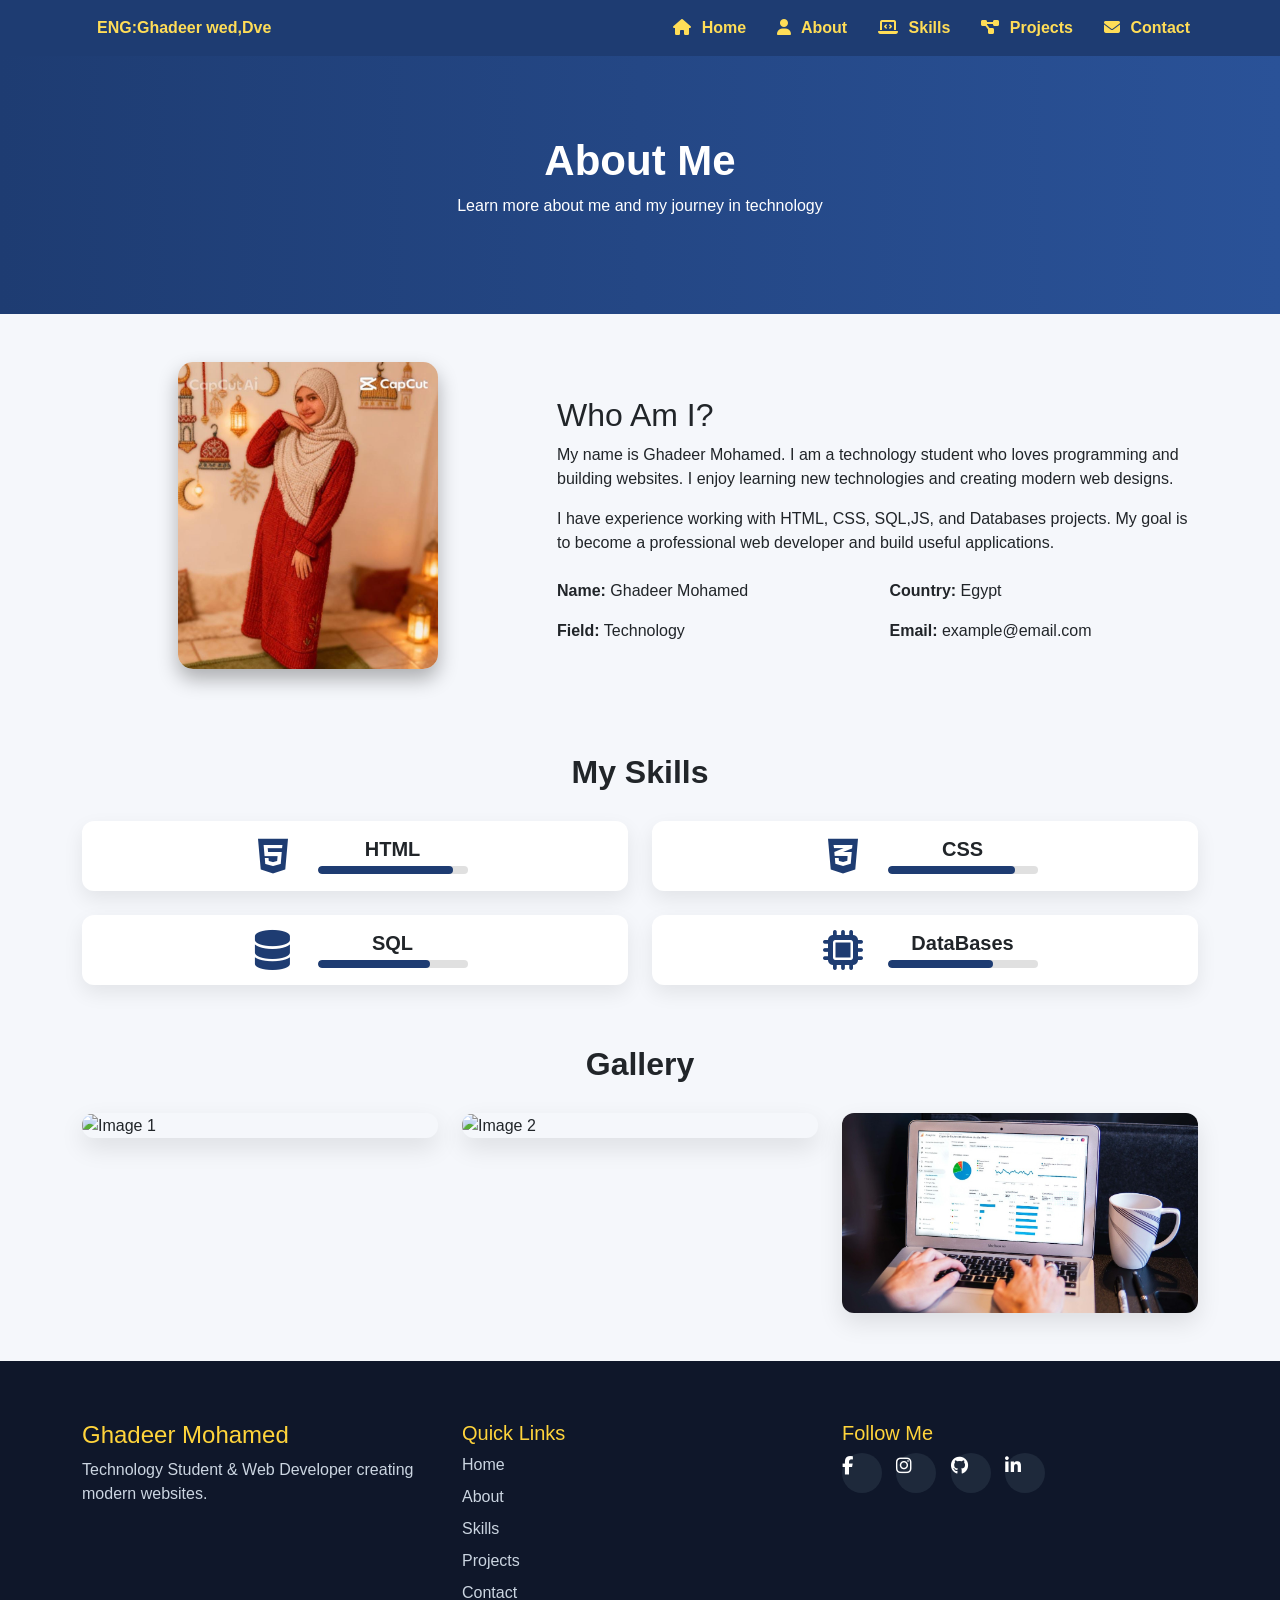
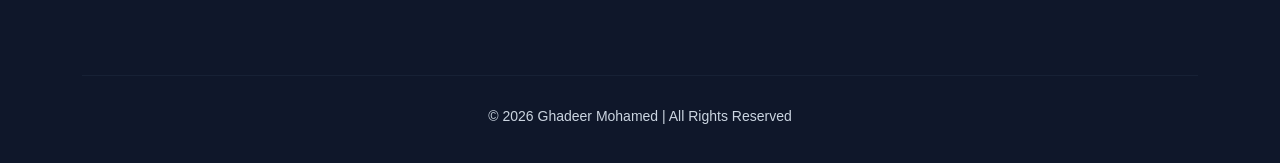
==== about.html @ 1e2f2e4e "first upload" ====
<!DOCTYPE html>
<html lang="en">

<head>
    <meta charset="UTF-8">
    <meta name="viewport" content="width=device-width, initial-scale=1">
    <title>About - Ghadeer Portfolio</title>
    <link href="https://cdn.jsdelivr.net/npm/bootstrap@5.3.2/dist/css/bootstrap.min.css" rel="stylesheet">
    <link rel="stylesheet" href="https://cdnjs.cloudflare.com/ajax/libs/font-awesome/6.5.0/css/all.min.css">
    <link rel="stylesheet" href="style.css">
</head>

<body>
    <nav class="navbar navbar-expand-lg">
        <div class="container">
            <a class="navbar-brand" href="index.html">ENG:Ghadeer wed,Dve</a>
            <button class="navbar-toggler" data-bs-toggle="collapse" data-bs-target="#navmenu">
                <span class="navbar-toggler-icon"></span>
            </button>
            <div class="collapse navbar-collapse" id="navmenu">
                <ul class="navbar-nav ms-auto">
                    <li class="nav-item"><a class="nav-link" href="index.html"><i class="fa-solid fa-house"></i>
                            Home</a></li>
                    <li class="nav-item"><a class="nav-link" href="about.html"><i class="fa-solid fa-user"></i>
                            About</a></li>
                    <li class="nav-item"><a class="nav-link" href="skills.html"><i class="fa-solid fa-laptop-code"></i> Skills</a>
                    </li>
                    <li class="nav-item"><a class="nav-link" href="projects.html"><i class="fa-solid fa-diagram-project"></i>
                            Projects</a></li>
                    <li class="nav-item"><a class="nav-link" href="contact.html"><i class="fa-solid fa-envelope"></i>
                            Contact</a></li>
                </ul>
            </div>
        </div>
    </nav>
    <button id="scrollTopBtn"><i class="fa fa-arrow-up"></i></button>
    <section class="hero">
        <div class="container text-center">
            <h1>About Me</h1>
            <p>Learn more about me and my journey in technology</p>
        </div>
    </section>
    <div class="container mt-5">
        <div class="row align-items-center">
            <div class="col-md-5 text-center mb-4">
                <div class="profile">
                    <img src="./G1.jpeg">
                </div>
            </div>
            <div class="col-md-7">
                <h2>Who Am I?</h2>
                <p>My name is Ghadeer Mohamed. I am a technology student who loves programming and building websites. I
                    enjoy learning new technologies and creating modern web designs.</p>
                <p>I have experience working with HTML, CSS, SQL,JS, and Databases projects. My goal is to become a
                    professional web developer and build useful applications.</p>
                <div class="mt-4">
                    <div class="row">
                        <div class="col-6">
                            <p><strong>Name:</strong> Ghadeer Mohamed</p>
                        </div>
                        <div class="col-6">
                            <p><strong>Country:</strong> Egypt</p>
                        </div>
                        <div class="col-6">
                            <p><strong>Field:</strong> Technology</p>
                        </div>
                        <div class="col-6">
                            <p><strong>Email:</strong> example@email.com</p>
                        </div>
                    </div>
                </div>
            </div>
        </div>
    </div>
    <div class="container mt-5">
        <h2 class="section-title">My Skills</h2>
        <div class="row g-4">
            <div class="col-md-6 col-6">
                <div class="skill-box">
                    <i class="fa-brands fa-html5 skill-icon"></i>
                    <div>
                        <h5>HTML</h5>
                        <div class="skill-bar">
                            <div class="skill-fill" style="width:90%;"></div>
                        </div>
                    </div>
                </div>
            </div>
            <div class="col-md-6 col-6">
                <div class="skill-box">
                    <i class="fa-brands fa-css3-alt skill-icon"></i>
                    <div>
                        <h5>CSS</h5>
                        <div class="skill-bar">
                            <div class="skill-fill" style="width:85%;"></div>
                        </div>
                    </div>
                </div>
            </div>
            <div class="col-md-6 col-6">
                <div class="skill-box">
                    <i class="fa-solid fa-database skill-icon"></i>
                    <div>
                        <h5>SQL</h5>
                        <div class="skill-bar">
                            <div class="skill-fill" style="width:75%;"></div>
                        </div>
                    </div>
                </div>
            </div>
            <div class="col-md-6 col-6">
                <div class="skill-box">
                    <i class="fa-solid fa-microchip skill-icon"></i>
                    <div>
                        <h5>DataBases</h5>
                        <div class="skill-bar">
                            <div class="skill-fill" style="width:70%;"></div>
                        </div>
                    </div>
                </div>
            </div>
        </div>
    </div>
    <div class="container mt-5">
        <h2 class="section-title">Gallery</h2>
        <div class="row g-4">
            <div class="col-md-4 col-6">
                <div class="image-card">
                    <img src="https://images.unsplash.com/photo-1603791440384-56cd371ee9a7" alt="Image 1">
                </div>
            </div>
            <div class="col-md-4 col-6">
                <div class="image-card">
                    <img src="https://images.unsplash.com/photo-1522202176988-66273c2fd55f" alt="Image 2">
                </div>
            </div>
            <div class="col-md-4 col-6">
                <div class="image-card">
                    <img src="./WhatsApp Image 2025-12-01 at 9.15.11 AM.jpeg" alt="Image 3">
                </div>
            </div>
        </div>
    </div>
    <footer class="footer mt-5">
        <div class="container">
            <div class="row text-center text-md-start">
                <div class="col-md-4 mb-4">
                    <h4>Ghadeer Mohamed</h4>
                    <p>Technology Student & Web Developer creating modern websites.</p>
                </div>
                <div class="col-md-4 mb-4">
                    <h5>Quick Links</h5>
                    <ul class="footer-links">
                        <li><a href="index.html">Home</a></li>
                        <li><a href="about.html">About</a></li>
                        <li><a href="#">Skills</a></li>
                        <li><a href="#">Projects</a></li>
                        <li><a href="contact.html">Contact</a></li>
                    </ul>
                </div>
                <div class="col-md-4 mb-4">
                    <h5>Follow Me</h5>
                    <div class="social-icons">
                        <a href="#"><i class="fa-brands fa-facebook-f"></i></a>
                        <a href="#"><i class="fa-brands fa-instagram"></i></a>
                        <a href="#"><i class="fa-brands fa-github"></i></a>
                        <a href="#"><i class="fa-brands fa-linkedin-in"></i></a>
                    </div>
                </div>
            </div>
            <hr>
            <p class="copy text-center">© 2026 Ghadeer Mohamed | All Rights Reserved</p>
        </div>
    </footer>
    <script src="https://cdn.jsdelivr.net/npm/bootstrap@5.3.2/dist/js/bootstrap.bundle.min.js"></script>
    <script src="n.js"></script>
</body>

</html>
---- style.css ----
* {
    margin: 0;
    padding: 0;
    box-sizing: border-box;
}

body {
    background: #f4f6fb;
    font-family: Arial;
}

#scrollTopBtn {
    display: none;
    position: fixed;
    bottom: 20px;
    right: 30px;
    z-index: 99;
    font-size: 18px;
    border: none;
    outline: none;
    background-color: #555;
    color: white;
    cursor: pointer;
    padding: 12px;
    border-radius: 8px;
    transition: background-color 0.3s;
}

#scrollTopBtn:hover {
    background-color: #333;
}

.navbar {
    background: #1e3c72;
}

.navbar-brand {
    color: white;
    font-weight: bold;
    font-size: 22px;
}

.nav-link {
    color: #ddd;
    margin-left: 15px;
}

.nav-link:hover {
    color: #ffd43b;
}

.nav-link i {
    margin-right: 6px;
}

.hero {
    background: linear-gradient(135deg, #1e3c72, #2a5298);
    color: white;
    padding: 90px 0;
}

.hero h1 {
    font-size: 45px;
    font-weight: bold;
}

.main-btn {
    background: #ffd43b;
    border: none;
    border-radius: 30px;
    padding: 10px 25px;
    margin-right: 10px;
}

.contact-btn {
    border: 2px solid white;
    color: white;
    border-radius: 30px;
    padding: 10px 25px;
}

.contact-btn:hover {
    background: white;
    color: #1e3c72;
}

.profile-frame {
    width: 260px;
    height: 260px;
    padding: 8px;
    border-radius: 50%;
    background: linear-gradient(45deg, #ffd43b, #ffffff, #ffd43b);
    margin: auto;
}

.profile-frame img {
    width: 100%;
    height: 100%;
    border-radius: 50%;
    object-fit: cover;
}

img:hover {
    transform: scale(1.05);
    transition: .3s;

}

.section-title {
    text-align: center;
    margin-top: 70px;
    margin-bottom: 40px;
    font-weight: bold;
}

.skill-box {
    background: white;
    padding: 25px;
    border-radius: 12px;
    display: flex;
    align-items: center;
    justify-content: center;
    box-shadow: 0 8px 20px rgba(0, 0, 0, 0.08);
    transition: .3s;
}

.skill-box img {
    width: 45px;
    margin-right: 10px;
}

.skill-box:hover {
    transform: translateY(-10px);
    box-shadow: 0 15px 30px rgba(0, 0, 0, 0.2);
}

.project-card {
    border: none;
    border-radius: 12px;
    overflow: hidden;
    box-shadow: 0 10px 25px rgba(0, 0, 0, 0.1);
    transition: .4s;
}

.project-card img {
    height: 220px;
    object-fit: cover;
}

.project-card:hover {
    transform: translateY(-10px);
    box-shadow: 0 20px 40px rgba(0, 0, 0, 0.25);
}

.footer {
    background: #0f172a;
    color: white;
    padding: 60px 0 20px;
    margin-top: 80px;
}

.footer p {
    color: #cbd5e1;
}

.footer-links {
    list-style: none;
    padding: 0;
}

.footer-links li {
    margin: 8px 0;
}

.footer-links a {
    color: #cbd5e1;
    text-decoration: none;
}

.footer-links a:hover {
    color: #ffd43b;
    padding-left: 5px;
}

.social-icons a {
    color: white;
    font-size: 18px;
    margin-right: 10px;
    width: 40px;
    height: 40px;
    display: inline-flex;
    align-items: center;
    justify-content: center;
    background: #1e293b;
    border-radius: 50%;
    transition: .3s;
}

.social-icons a:hover {
    background: #ffd43b;
    color: #000;
    transform: translateY(-5px);
}

.footer hr {
    border-color: #334155;
    margin: 30px 0;
}

.copy {
    font-size: 14px;
    color: #94a3b8;
    text-align: center;
}


body {
    font-family: Arial, sans-serif;
    background: #f5f7fb;
    margin: 0;
    padding: 0;
}

.navbar {
    background: #1e3c72;
}

.navbar a.nav-link,
.navbar-brand {
    color: #ffdd57 !important;
    font-weight: bold;
    font-size: 16px;
    margin-left: 15px;
    transition: .3s;
}

.navbar a.nav-link:hover {
    color: #ffffff !important;
}

.hero {
    background: linear-gradient(90deg, #1e3c72, #2a5298);
    color: white;
    padding: 80px 0;
    text-align: center;
}

.hero h1 {
    font-size: 42px;
    font-weight: bold;
}

.profile img {
    width: 260px;
    border-radius: 15px;
    box-shadow: 0 10px 20px rgba(0, 0, 0, 0.3);
}

.section-title {
    text-align: center;
    margin-top: 60px;
    margin-bottom: 30px;
    font-weight: bold;
}

.skill-box {
    background: white;
    padding: 20px;
    border-radius: 10px;
    text-align: center;
    box-shadow: 0 5px 15px rgba(0, 0, 0, 0.1);
    display: flex;
    align-items: center;
    transition: .3s;
}

.skill-box:hover {
    transform: translateY(-10px);
}

.skill-box i.skill-icon {
    font-size: 40px;
    margin-right: 15px;
    color: #1e3c72;
}

.skill-box h5 {
    font-weight: bold;
    margin: 0 0 5px 0;
}

.skill-bar {
    background: #e0e0e0;
    height: 8px;
    border-radius: 5px;
    overflow: hidden;
}

.skill-fill {
    height: 100%;
    background: #1e3c72;
    width: 0;
    transition: .8s;
}

.image-card {
    overflow: hidden;
    border-radius: 12px;
    box-shadow: 0 10px 25px rgba(0, 0, 0, 0.1);
    transition: .4s;
}

.image-card img {
    width: 100%;
    height: 200px;
    object-fit: cover;
    transition: .4s;
}

.image-card:hover img {
    transform: scale(1.05);
}

footer {
    background: #1e3c72;
    color: white;
    text-align: center;
    padding: 25px 0;
    margin-top: 60px;
}

footer h4,
footer h5 {
    color: #ffd43b;
}

footer p,
footer a {
    color: white;
    text-decoration: none;
}

footer a:hover {
    color: #ffd43b;
}

footer .social-icons a {
    display: inline-block;
    margin-right: 10px;
    color: white;
    font-size: 18px;
    transition: .3s;
}

footer .social-icons a:hover {
    color: #ffd43b;
}

.project-btn {
    background: #ffd43b;
    color: #1e3c72;
    border: none;
    border-radius: 30px;
    padding: 8px 20px;
    transition: .3s;
}

.project-btn:hover {
    background: #1e3c72;
    color: #ffd43b;
    transform: translateY(-3px);
}

@media(max-width:768px) {
    .profile-frame img {
        width: 200px;
    }
}

.skill-box {
    display: flex;
    align-items: center;
    background: white;
    padding: 15px 20px;
    border-radius: 12px;
    box-shadow: 0 8px 20px rgba(0, 0, 0, 0.08);
    transition: .3s;
}

.skill-box:hover {
    transform: translateY(-5px);
    box-shadow: 0 12px 30px rgba(0, 0, 0, 0.2);
}

.skill-icon {
    font-size: 40px;
    color: #ffd43b;
    margin-right: 15px;
    width: 60px;
    text-align: center;
}

.skill-box h5 {
    margin: 0 0 5px 0;
}

.skill-bar {
    background: #e0e0e0;
    height: 8px;
    border-radius: 8px;
    overflow: hidden;
    margin-top: 5px;
    width: 150px;
}

.skill-fill {
    background: #1e3c72;
    height: 100%;
    border-radius: 8px;
    transition: width 1s ease-in-out;
}

.project-card {
    border: none;
    border-radius: 12px;
    overflow: hidden;
    box-shadow: 0 8px 25px rgba(0, 0, 0, 0.1);
    transition: .4s;
}

.project-card img {
    width: 100%;
    height: 220px;
    object-fit: cover;
    transition: .4s;
}

.project-card:hover {
    transform: translateY(-10px);
    box-shadow: 0 20px 40px rgba(0, 0, 0, 0.25);
}

.project-btn {
    background: #ffd43b;
    color: #1e3c72;
    border: none;
    border-radius: 30px;
    padding: 8px 20px;
    transition: .3s;
}

.project-btn:hover {
    background: #1e3c72;
    color: #ffd43b;
    transform: translateY(-3px);
}


.contact-form {
    background: white;
    padding: 30px;
    border-radius: 12px;
    box-shadow: 0 10px 25px rgba(0, 0, 0, 0.1);
}

.contact-form .form-control {
    border-radius: 8px;
}

.contact-form .btn {
    background: #1e3c72;
    color: #ffd43b;
    border: none;
    border-radius: 30px;
    padding: 10px;
    transition: .3s;
}

.contact-form .btn:hover {
    background: #ffd43b;
    color: #1e3c72;
    transform: translateY(-3px);
}
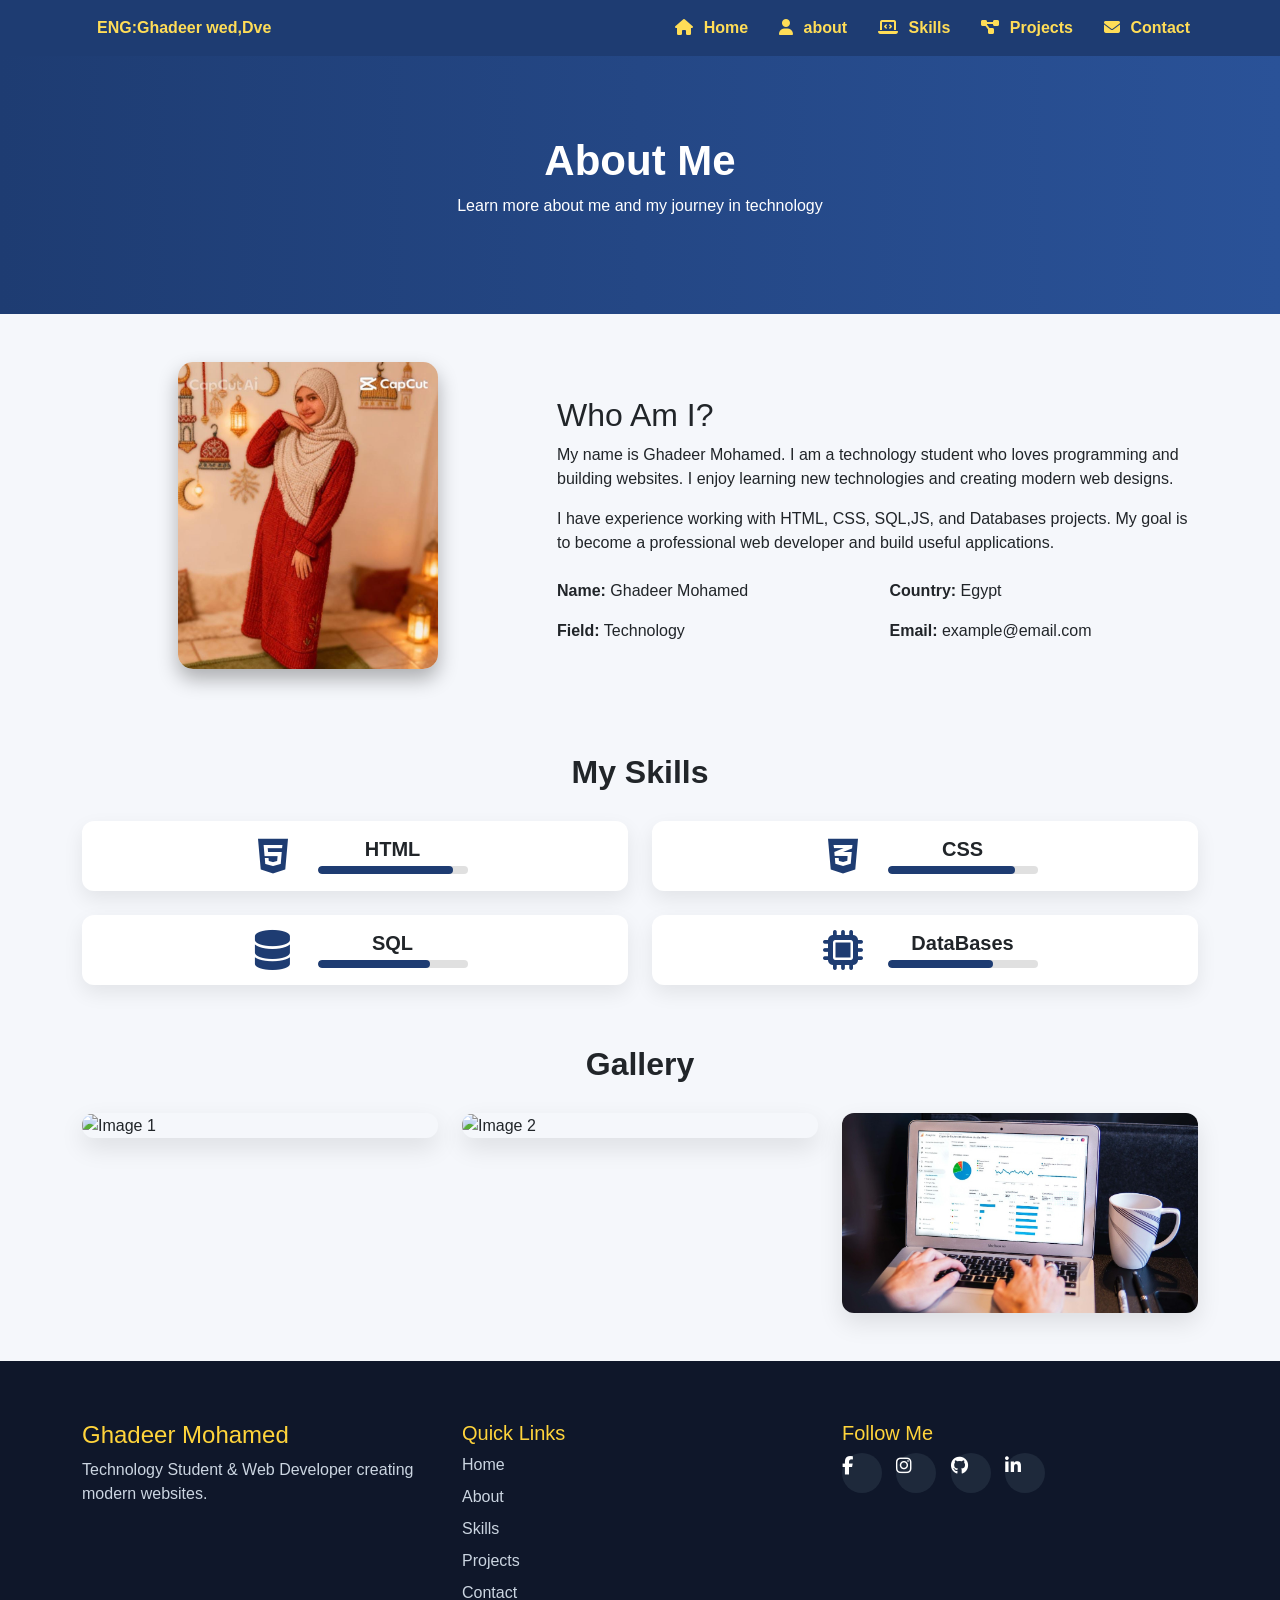
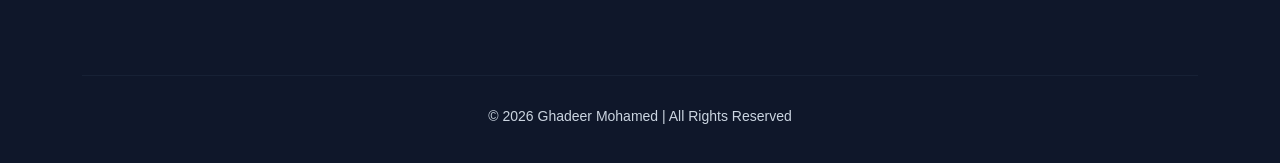
==== commit 21a6057c: "Fix typo in About link text" ====
--- a/about.html
+++ b/about.html
@@ -22,7 +22,7 @@
                     <li class="nav-item"><a class="nav-link" href="index.html"><i class="fa-solid fa-house"></i>
                             Home</a></li>
                     <li class="nav-item"><a class="nav-link" href="about.html"><i class="fa-solid fa-user"></i>
-                            About</a></li>
+                            about</a></li>
                     <li class="nav-item"><a class="nav-link" href="skills.html"><i class="fa-solid fa-laptop-code"></i> Skills</a>
                     </li>
                     <li class="nav-item"><a class="nav-link" href="projects.html"><i class="fa-solid fa-diagram-project"></i>
@@ -176,4 +176,4 @@
     <script src="n.js"></script>
 </body>
 
-</html>+</html>
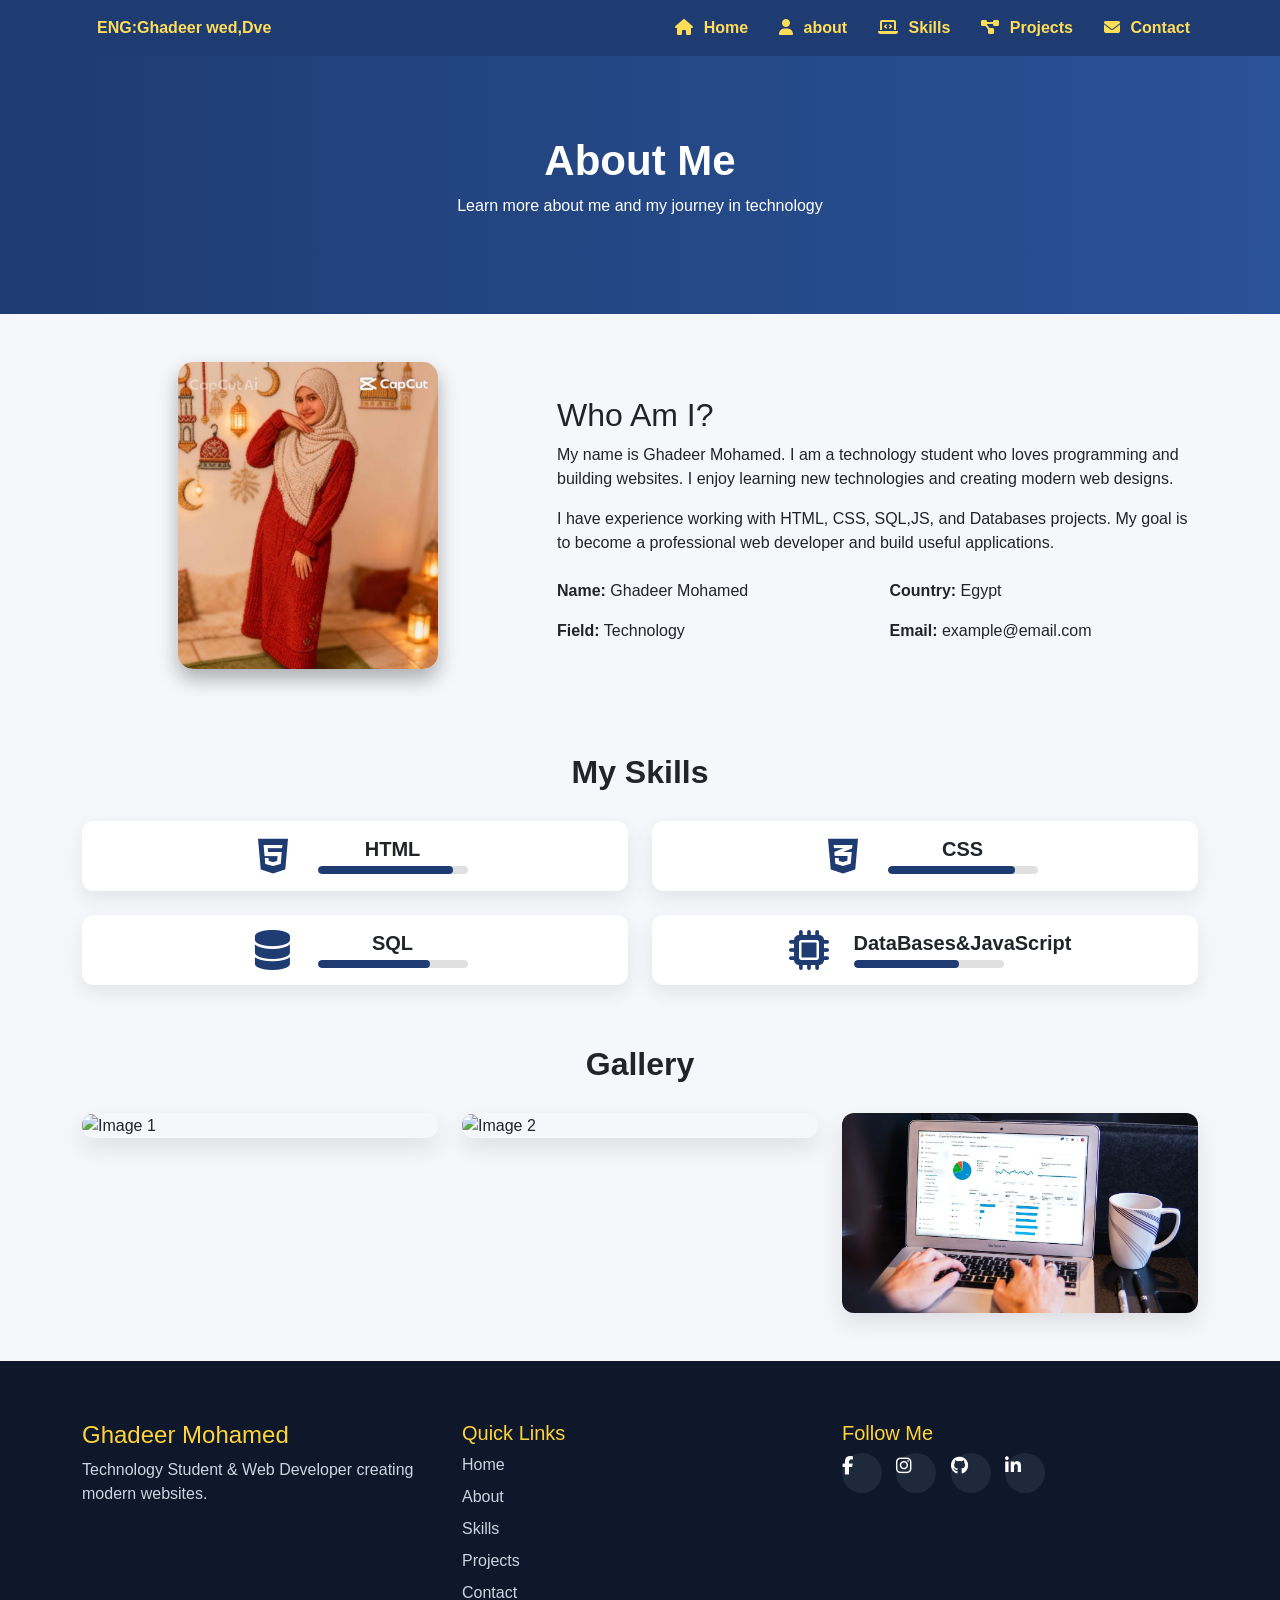
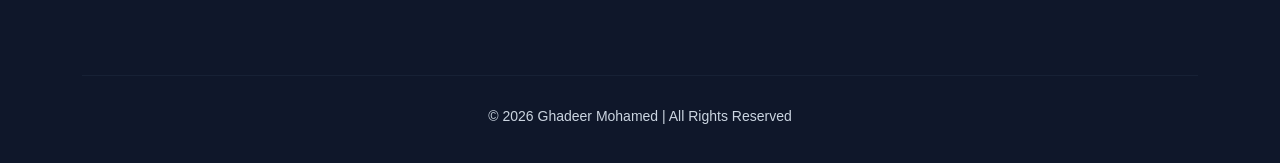
==== commit 08d85474: "first upload" ====
--- a/about.html
+++ b/about.html
@@ -23,11 +23,13 @@
                             Home</a></li>
                     <li class="nav-item"><a class="nav-link" href="about.html"><i class="fa-solid fa-user"></i>
                             about</a></li>
-                    <li class="nav-item"><a class="nav-link" href="skills.html"><i class="fa-solid fa-laptop-code"></i> Skills</a>
+                    <li class="nav-item"><a class="nav-link" href="Skills.html"><i class="fa-solid fa-laptop-code"></i>
+                            Skills</a>
                     </li>
-                    <li class="nav-item"><a class="nav-link" href="projects.html"><i class="fa-solid fa-diagram-project"></i>
+                    <li class="nav-item"><a class="nav-link" href="Projects.html"><i
+                                class="fa-solid fa-diagram-project"></i>
                             Projects</a></li>
-                    <li class="nav-item"><a class="nav-link" href="contact.html"><i class="fa-solid fa-envelope"></i>
+                    <li class="nav-item"><a class="nav-link" href="Contact.html"><i class="fa-solid fa-envelope"></i>
                             Contact</a></li>
                 </ul>
             </div>
@@ -112,13 +114,14 @@
                 <div class="skill-box">
                     <i class="fa-solid fa-microchip skill-icon"></i>
                     <div>
-                        <h5>DataBases</h5>
+                        <h5>DataBases&JavaScript</h5>
                         <div class="skill-bar">
                             <div class="skill-fill" style="width:70%;"></div>
                         </div>
                     </div>
                 </div>
             </div>
+           
         </div>
     </div>
     <div class="container mt-5">
@@ -176,4 +179,4 @@
     <script src="n.js"></script>
 </body>
 
-</html>
+</html>
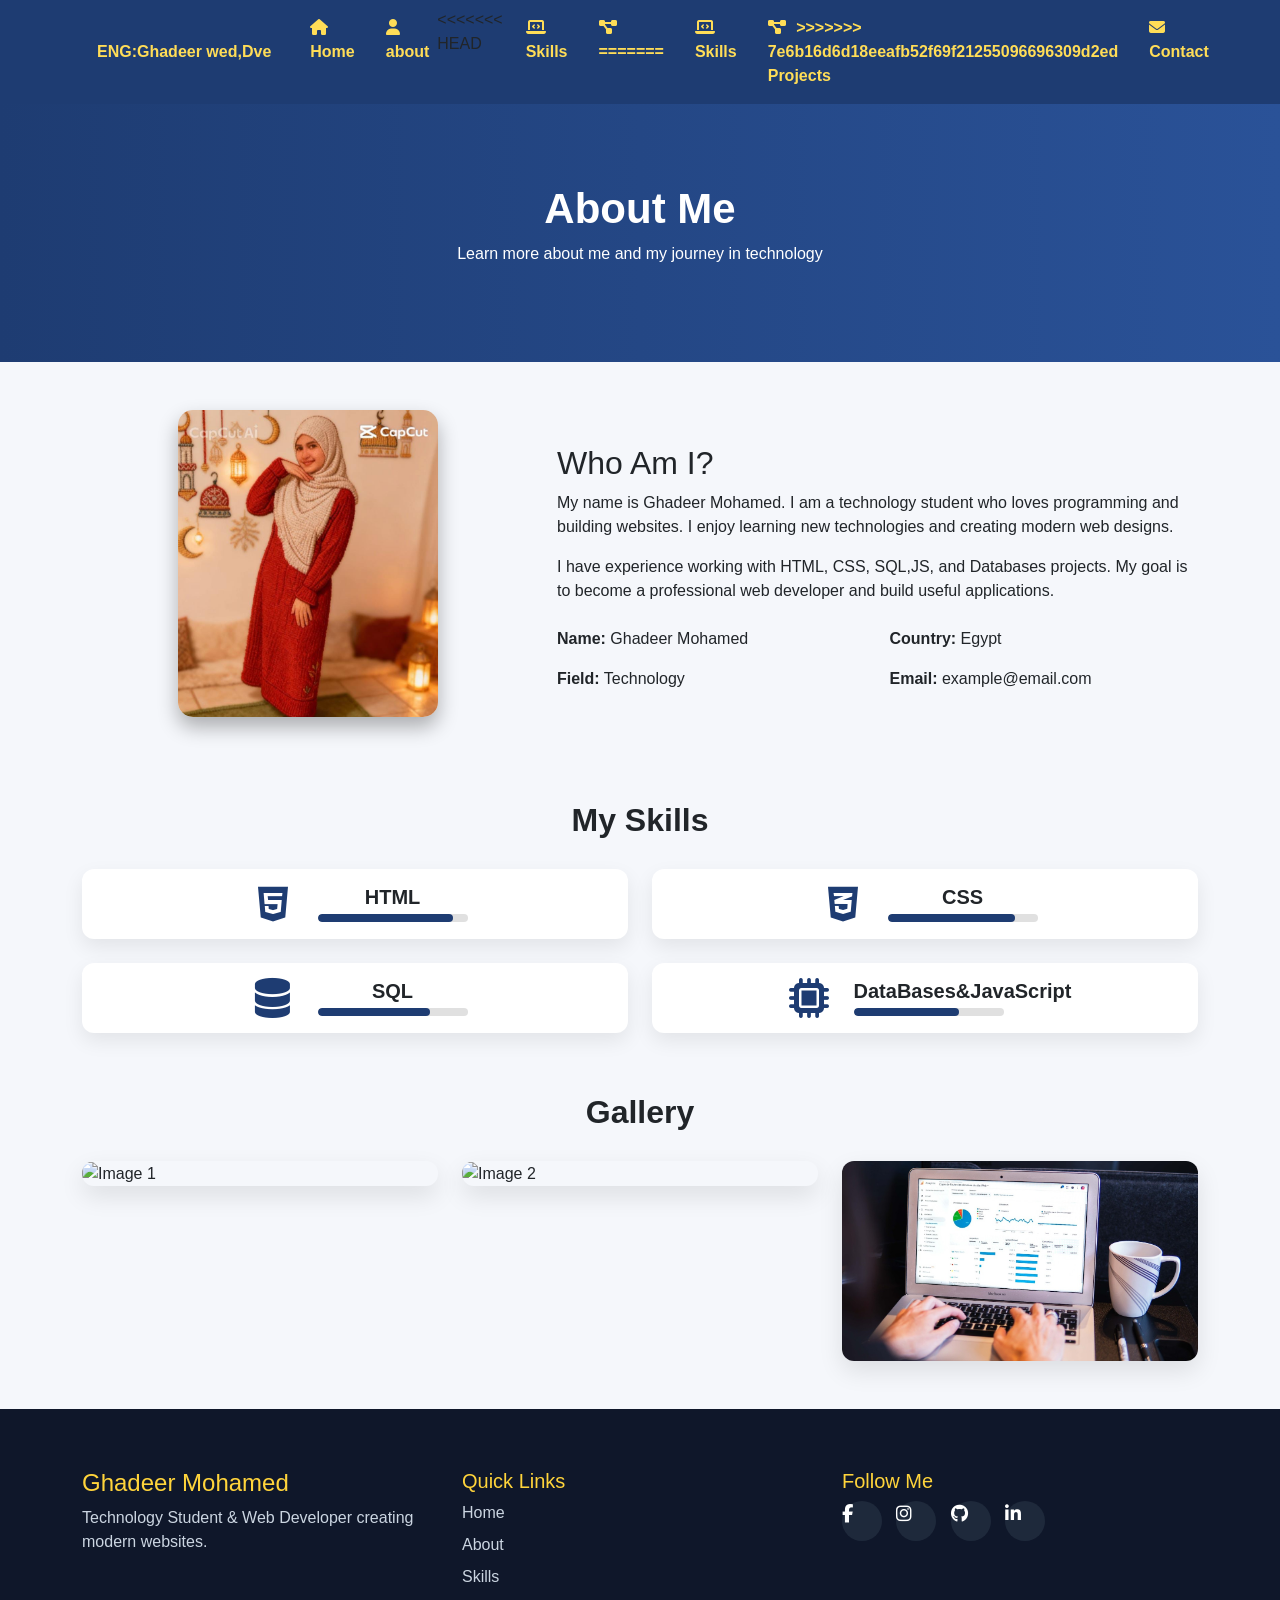
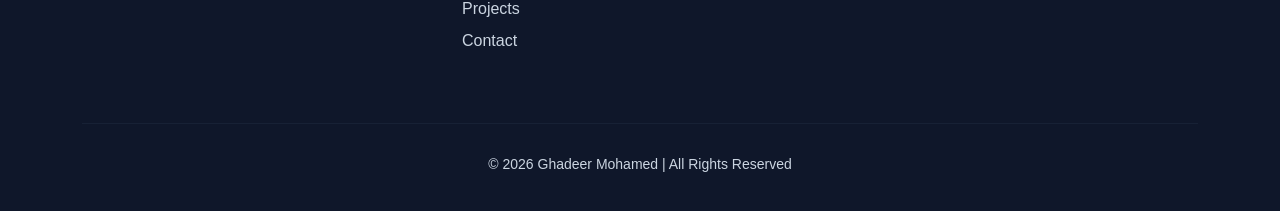
==== commit ecd7d4ef: "final project upload" ====
--- a/about.html
+++ b/about.html
@@ -23,11 +23,17 @@
                             Home</a></li>
                     <li class="nav-item"><a class="nav-link" href="about.html"><i class="fa-solid fa-user"></i>
                             about</a></li>
+<<<<<<< HEAD
                     <li class="nav-item"><a class="nav-link" href="Skills.html"><i class="fa-solid fa-laptop-code"></i>
                             Skills</a>
                     </li>
                     <li class="nav-item"><a class="nav-link" href="Projects.html"><i
                                 class="fa-solid fa-diagram-project"></i>
+=======
+                    <li class="nav-item"><a class="nav-link" href="Skills.html"><i class="fa-solid fa-laptop-code"></i> Skills</a>
+                    </li>
+                    <li class="nav-item"><a class="nav-link" href="Projects.html"><i class="fa-solid fa-diagram-project"></i>
+>>>>>>> 7e6b16d6d18eeafb52f69f21255096696309d2ed
                             Projects</a></li>
                     <li class="nav-item"><a class="nav-link" href="Contact.html"><i class="fa-solid fa-envelope"></i>
                             Contact</a></li>
@@ -179,4 +185,4 @@
     <script src="n.js"></script>
 </body>
 
-</html>+</html>
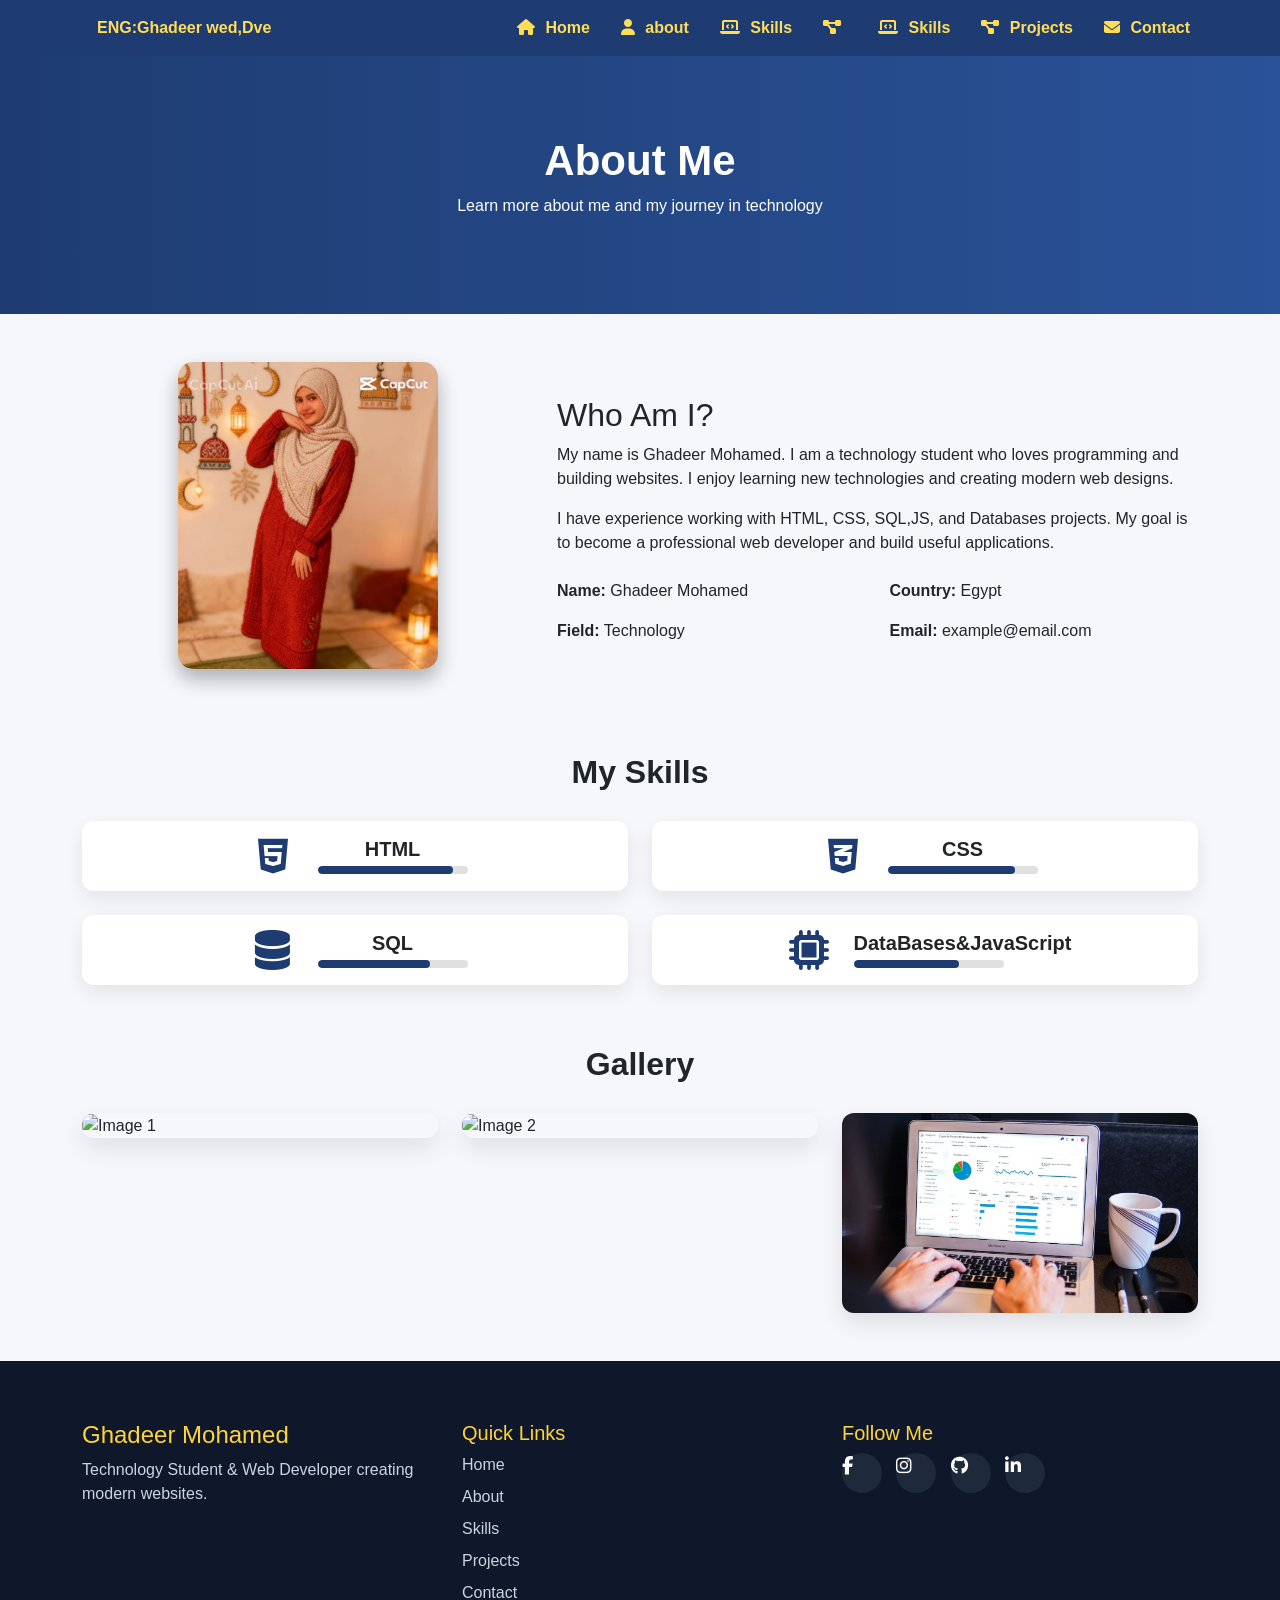
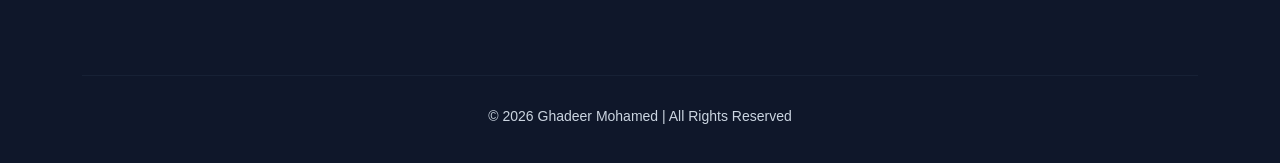
==== commit 4068eb8f: "Fix merge conflict in about.html Resolved merge conflict in navigation links." ====
--- a/about.html
+++ b/about.html
@@ -23,17 +23,14 @@
                             Home</a></li>
                     <li class="nav-item"><a class="nav-link" href="about.html"><i class="fa-solid fa-user"></i>
                             about</a></li>
-<<<<<<< HEAD
                     <li class="nav-item"><a class="nav-link" href="Skills.html"><i class="fa-solid fa-laptop-code"></i>
                             Skills</a>
                     </li>
                     <li class="nav-item"><a class="nav-link" href="Projects.html"><i
                                 class="fa-solid fa-diagram-project"></i>
-=======
                     <li class="nav-item"><a class="nav-link" href="Skills.html"><i class="fa-solid fa-laptop-code"></i> Skills</a>
                     </li>
                     <li class="nav-item"><a class="nav-link" href="Projects.html"><i class="fa-solid fa-diagram-project"></i>
->>>>>>> 7e6b16d6d18eeafb52f69f21255096696309d2ed
                             Projects</a></li>
                     <li class="nav-item"><a class="nav-link" href="Contact.html"><i class="fa-solid fa-envelope"></i>
                             Contact</a></li>
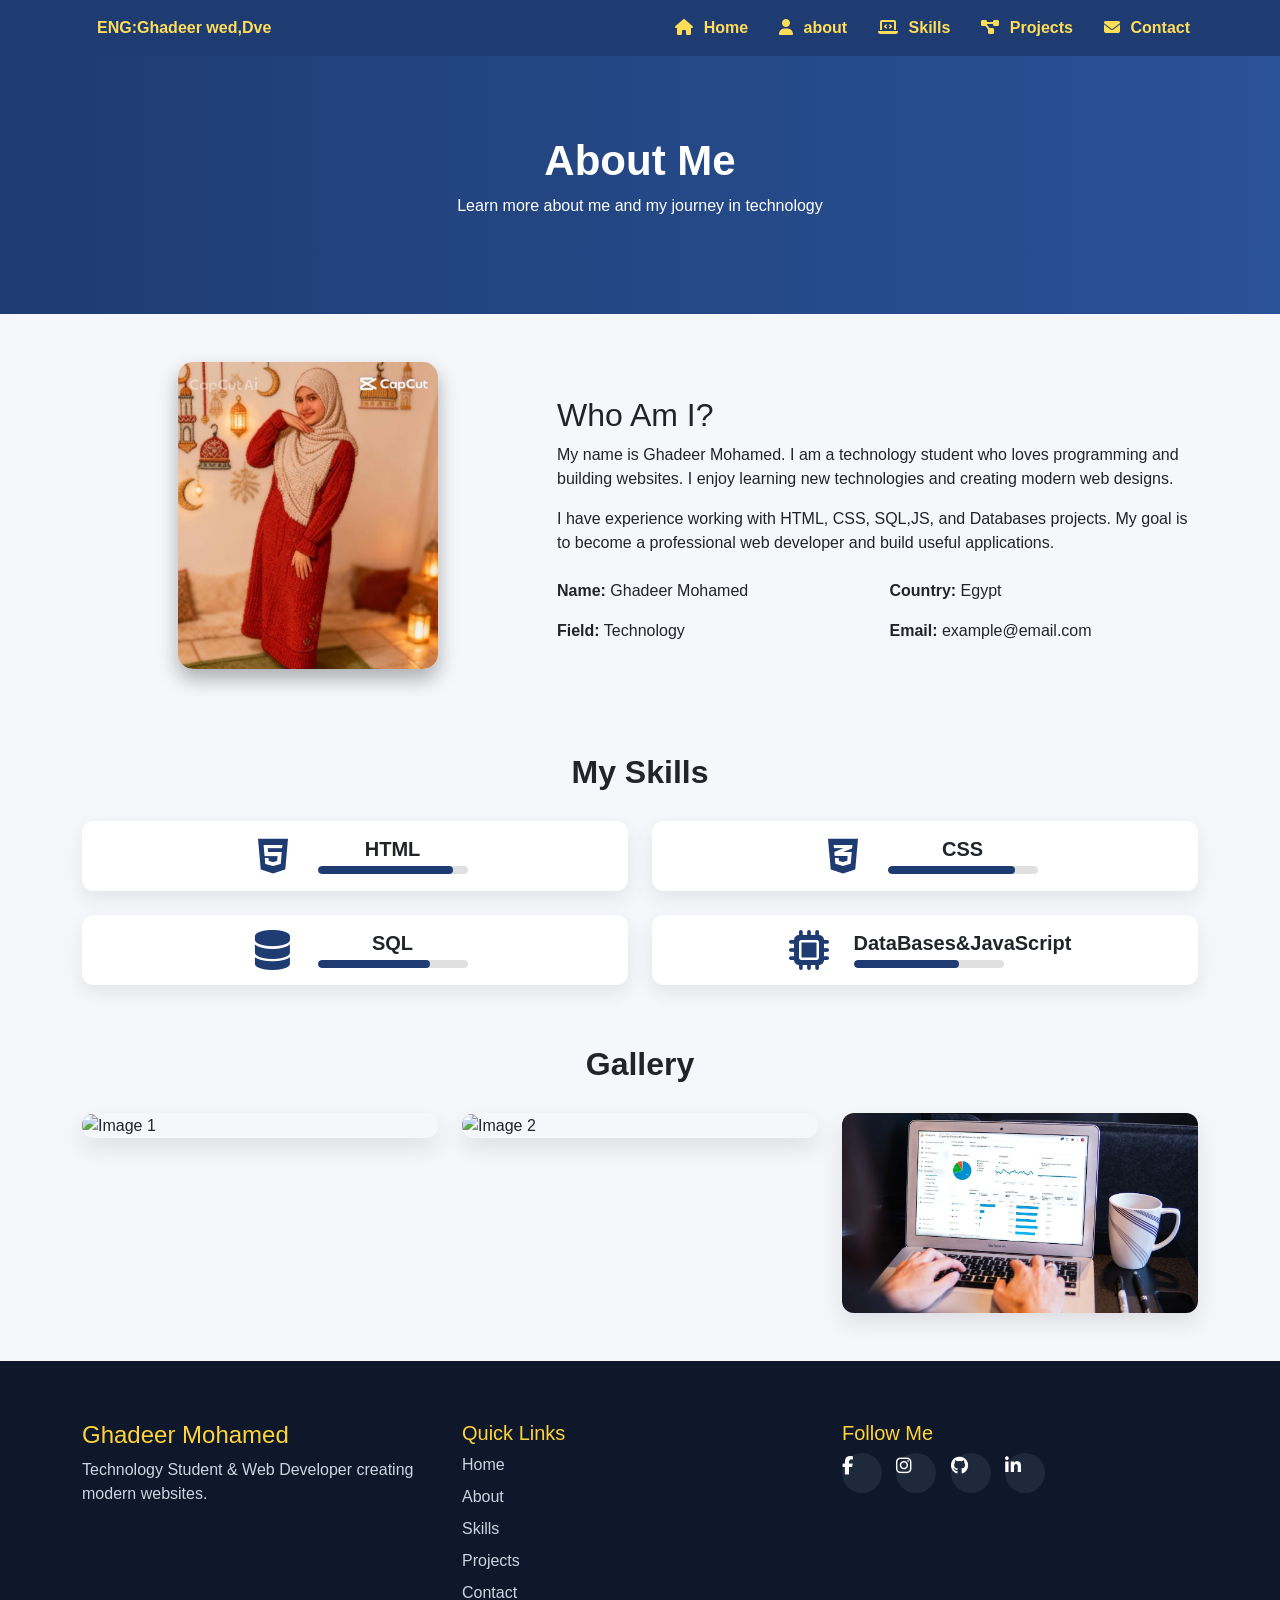
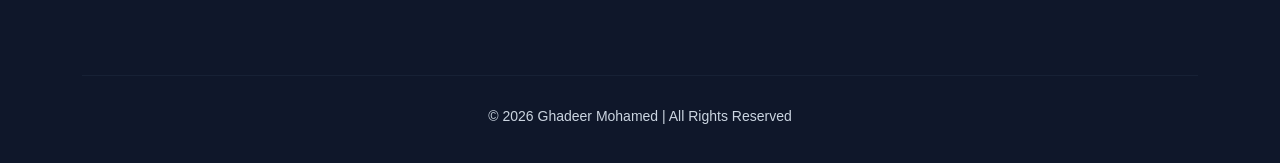
==== commit 89836be7: "Remove duplicate Skills link from about.html" ====
--- a/about.html
+++ b/about.html
@@ -26,10 +26,7 @@
                     <li class="nav-item"><a class="nav-link" href="Skills.html"><i class="fa-solid fa-laptop-code"></i>
                             Skills</a>
                     </li>
-                    <li class="nav-item"><a class="nav-link" href="Projects.html"><i
-                                class="fa-solid fa-diagram-project"></i>
-                    <li class="nav-item"><a class="nav-link" href="Skills.html"><i class="fa-solid fa-laptop-code"></i> Skills</a>
-                    </li>
+                    
                     <li class="nav-item"><a class="nav-link" href="Projects.html"><i class="fa-solid fa-diagram-project"></i>
                             Projects</a></li>
                     <li class="nav-item"><a class="nav-link" href="Contact.html"><i class="fa-solid fa-envelope"></i>
